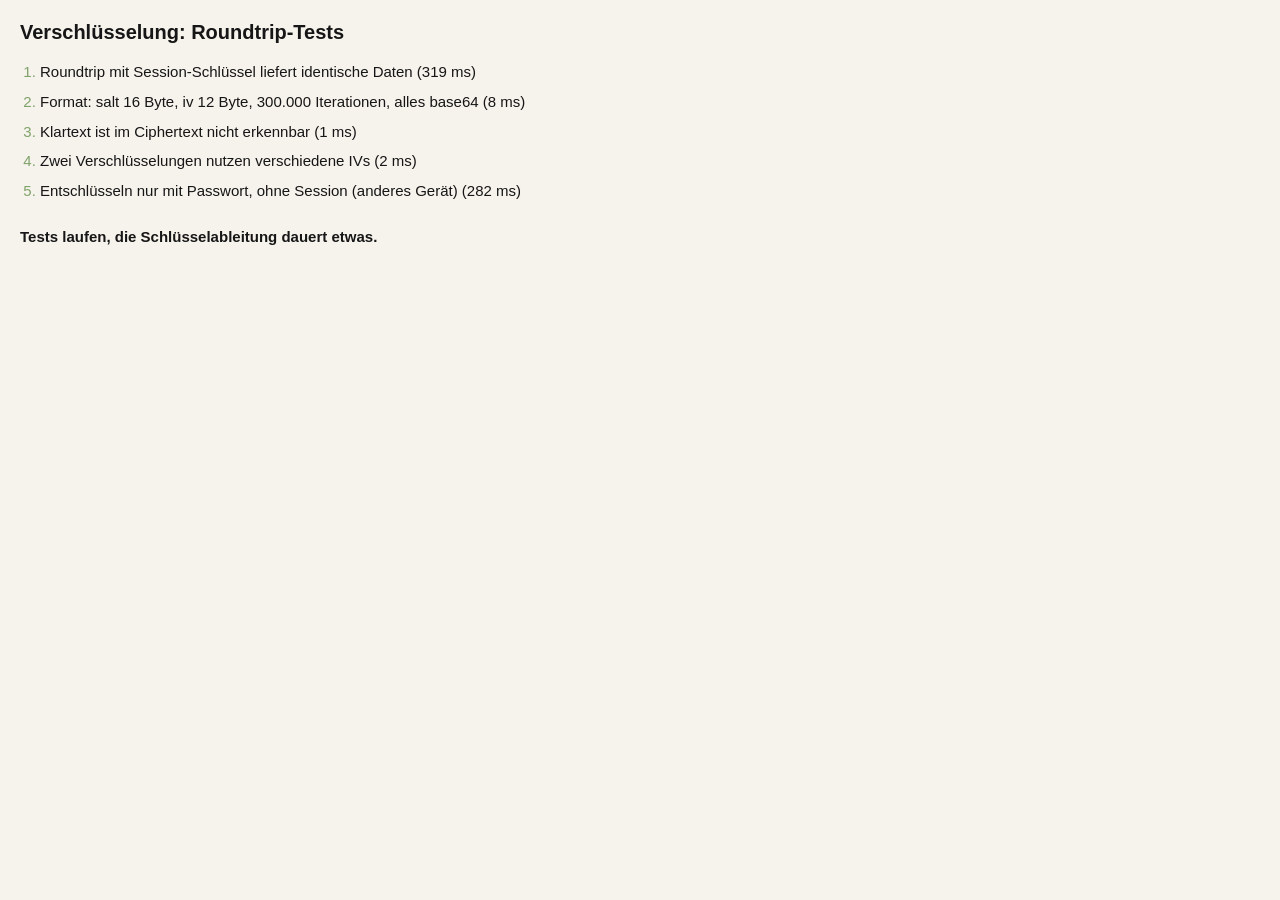
==== test.html @ 1232a6d8 "Datenschicht, verschlüsselte Sicherung und personenneutrales Profil - db.js: IndexedDB healthapp v1 " ====
<!doctype html>
<html lang="de">
<head>
  <meta charset="utf-8">
  <meta name="viewport" content="width=device-width, initial-scale=1">
  <title>Tests · Health</title>
  <!-- Nur lokal: wird vom Deploy-Workflow nicht veröffentlicht -->
  <link rel="stylesheet" href="css/tokens.css">
  <link rel="stylesheet" href="css/base.css">
  <style>
    body { padding: 20px; }
    h1 { margin-bottom: 16px; }
    ol { padding-left: 20px; display: grid; gap: 8px; }
    .ok::marker { color: var(--salbei-to); }
    .fail::marker, .fail { color: #C2334D; }
    .summary { margin-top: 24px; font-weight: 600; }
  </style>
</head>
<body>
  <h1>Verschlüsselung: Roundtrip-Tests</h1>
  <ol id="results"></ol>
  <p class="summary" id="summary">Tests laufen, die Schlüsselableitung dauert etwas.</p>

  <script type="module">
    import * as vault from './js/crypto.js';
    import { httpErrorMessage } from './js/sync.js';

    const results = document.getElementById('results');
    const tests = [];
    const test = (name, fn) => tests.push({ name, fn });
    const assert = (condition, message) => { if (!condition) throw new Error(message); };
    const rejects = async (promise, message) => {
      try { await promise; } catch { return; }
      throw new Error(message);
    };

    const sample = {
      version: 1,
      exportedAt: '2026-09-28T12:00:00.000Z',
      stores: {
        checkins: [{ id: 'a1', date: '2026-09-28', cycleDay: null, energy: 4, pain: 2, painLeftSide: true, note: 'Rücken müde, Übelkeit weg. ÄÖÜß €' }],
        settings: [{ key: 'reminderTimes', value: ['08:00', '20:30'] }],
      },
    };
    const PASSWORD = 'richtig-langes Testpasswort 123';

    test('Roundtrip mit Session-Schlüssel liefert identische Daten', async () => {
      await vault.unlock(PASSWORD);
      const payload = await vault.encrypt(sample);
      const back = await vault.decrypt(payload);
      assert(JSON.stringify(back) === JSON.stringify(sample), 'Daten weichen ab');
    });

    test('Format: salt 16 Byte, iv 12 Byte, 300.000 Iterationen, alles base64', async () => {
      const payload = await vault.encrypt(sample);
      assert(vault.fromBase64(payload.salt).length === 16, 'Salt-Länge falsch');
      assert(vault.fromBase64(payload.iv).length === 12, 'IV-Länge falsch');
      assert(payload.iterations === 300000, 'Iterationen falsch');
      assert(/^[A-Za-z0-9+/]+=*$/.test(payload.ciphertext), 'Ciphertext ist kein base64');
    });

    test('Klartext ist im Ciphertext nicht erkennbar', async () => {
      const payload = await vault.encrypt(sample);
      const raw = new TextDecoder('latin1').decode(vault.fromBase64(payload.ciphertext));
      assert(!raw.includes('Rücken') && !raw.includes('reminderTimes') && !JSON.stringify(payload).includes('checkins'), 'Klartext sichtbar');
    });

    test('Zwei Verschlüsselungen nutzen verschiedene IVs', async () => {
      const a = await vault.encrypt(sample);
      const b = await vault.encrypt(sample);
      assert(a.iv !== b.iv && a.ciphertext !== b.ciphertext, 'IV wiederverwendet');
    });

    test('Entschlüsseln nur mit Passwort, ohne Session (anderes Gerät)', async () => {
      const payload = await vault.encrypt(sample);
      vault.lock();
      const back = await vault.decrypt(payload, PASSWORD);
      assert(back.stores.checkins[0].note === sample.stores.checkins[0].note, 'Umlaute oder Inhalt kaputt');
    });

    test('Falsches Passwort wird abgelehnt', async () => {
      await vault.unlock(PASSWORD);
      const payload = await vault.encrypt(sample);
      await rejects(vault.decrypt(payload, 'falsches Passwort'), 'Falsches Passwort akzeptiert');
    });

    test('Manipulierter Ciphertext wird abgelehnt', async () => {
      const payload = await vault.encrypt(sample);
      const bytes = vault.fromBase64(payload.ciphertext);
      bytes[5] ^= 0xff;
      await rejects(vault.decrypt({ ...payload, ciphertext: vault.toBase64(bytes) }), 'Manipulation nicht erkannt');
    });

    test('Ohne Session und ohne Passwort gibt es keinen Zugriff', async () => {
      const payload = await vault.encrypt(sample);
      vault.lock();
      await rejects(vault.encrypt(sample), 'Verschlüsseln ohne Schlüssel möglich');
      await rejects(vault.decrypt(payload), 'Entschlüsseln ohne Schlüssel möglich');
    });

    test('Leeres Passwort wird abgelehnt', async () => {
      await rejects(vault.deriveKey('', vault.randomBytes(16)), 'Leeres Passwort akzeptiert');
    });

    test('Große Daten (etwa 3 MB) überstehen den Roundtrip', async () => {
      await vault.unlock(PASSWORD);
      const big = { stores: { workouts: Array.from({ length: 20000 }, (_, i) => ({ id: `w${i}`, date: '2026-09-28', sets: [{ exerciseId: 'kniebeuge', setNo: 1, weight: 42.5, reps: 10, rpe: 7, note: 'gut' }] })) } };
      const back = await vault.decrypt(await vault.encrypt(big));
      assert(back.stores.workouts.length === 20000 && back.stores.workouts[19999].id === 'w19999', 'Große Daten beschädigt');
    });

    test('HTTP 401 und 403 ergeben die Token-Meldung', async () => {
      assert(httpErrorMessage(401) === 'Token ungültig oder abgelaufen.', '401 falsch');
      assert(httpErrorMessage(403) === 'Token ungültig oder abgelaufen.', '403 falsch');
    });

    let passed = 0;
    for (const { name, fn } of tests) {
      const item = document.createElement('li');
      const started = performance.now();
      try {
        await fn();
        passed++;
        item.className = 'ok';
        item.textContent = `${name} (${Math.round(performance.now() - started)} ms)`;
      } catch (error) {
        item.className = 'fail';
        item.textContent = `${name}: ${error.message}`;
      }
      results.append(item);
    }
    vault.lock();
    const summary = document.getElementById('summary');
    summary.textContent = `${passed} von ${tests.length} Tests bestanden`;
    summary.classList.toggle('fail', passed !== tests.length);
    window.testResult = { passed, total: tests.length };
  </script>
</body>
</html>
---- css/tokens.css ----
/* Design-Tokens: einzige Quelle für Farben, Typografie, Raster und Bewegung */

@font-face {
  font-family: "Inter";
  src: url("../assets/fonts/inter-latin-wght-normal.woff2") format("woff2");
  font-weight: 100 900;
  font-style: normal;
  font-display: swap;
}

:root {
  /* Grundfarben */
  --color-bg: #F6F2EC;
  --color-text: #161616;
  --color-text-secondary: #6F6A63;
  --color-line: #E3DDD3;

  /* Akzentverläufe: jeweils Start- und Endfarbe */
  --sonne-from: #FFB347;
  --sonne-to: #FF6A3D;
  --zitrone-from: #F7E463;
  --zitrone-to: #FFD23F;
  --himmel-from: #8BB8FF;
  --himmel-to: #5A8DEE;
  --flieder-from: #C9B8FF;
  --flieder-to: #9A8CFF;
  --salbei-from: #B7D3A8;
  --salbei-to: #7FA36A;
  --rose-from: #FFB3C7;
  --rose-to: #FF7A9E;

  /* Fertige radiale Verläufe */
  --gradient-sonne: radial-gradient(circle, var(--sonne-from) 0%, var(--sonne-to) 70%);
  --gradient-zitrone: radial-gradient(circle, var(--zitrone-from) 0%, var(--zitrone-to) 70%);
  --gradient-himmel: radial-gradient(circle, var(--himmel-from) 0%, var(--himmel-to) 70%);
  --gradient-flieder: radial-gradient(circle, var(--flieder-from) 0%, var(--flieder-to) 70%);
  --gradient-salbei: radial-gradient(circle, var(--salbei-from) 0%, var(--salbei-to) 70%);
  --gradient-rose: radial-gradient(circle, var(--rose-from) 0%, var(--rose-to) 70%);

  /* Blur-Spanne für Verlaufsflecken (Intensität 0 bis 1 wird darauf abgebildet) */
  --blur-min: 40px;
  --blur-max: 80px;

  /* Typografie */
  --font-family: "Inter", -apple-system, BlinkMacSystemFont, "Helvetica Neue", Arial, sans-serif;

  --font-size-number-min: 56px;
  --font-size-number-max: 72px;
  --font-weight-number: 500;
  --letter-spacing-number: -0.02em;

  --font-size-heading: 20px;
  --font-weight-heading: 600;

  --font-size-body: 15px;
  --font-weight-body: 400;
  --line-height-body: 1.45;

  --font-size-label: 12px;
  --letter-spacing-label: 0.08em;

  /* Raster (8 px) */
  --space-1: 8px;
  --space-2: 16px;
  --space-3: 24px;
  --space-4: 32px;
  --space-5: 40px;
  --space-6: 48px;
  --page-margin: 20px;

  /* Formen */
  --radius-card: 20px;
  --radius-control: 16px;
  --line-width: 1px;
  --icon-stroke: 1.5;

  /* Interaktion */
  --tap-min: 44px;
  --duration: 180ms;
  --easing: ease-out;

  /* Layout */
  --header-height: 56px;
  --tabbar-height: 56px;
  --safe-top: env(safe-area-inset-top, 0px);
  --safe-bottom: env(safe-area-inset-bottom, 0px);
  --safe-left: env(safe-area-inset-left, 0px);
  --safe-right: env(safe-area-inset-right, 0px);
}
---- css/base.css ----
/* Grundlagen: Reset, Typografie, Seitenlayout */

*,
*::before,
*::after {
  box-sizing: border-box;
}

html {
  -webkit-text-size-adjust: 100%;
  text-size-adjust: 100%;
  -webkit-tap-highlight-color: transparent;
}

body {
  margin: 0;
  min-height: 100dvh;
  background: var(--color-bg);
  color: var(--color-text);
  font-family: var(--font-family);
  font-size: var(--font-size-body);
  font-weight: var(--font-weight-body);
  line-height: var(--line-height-body);
  -webkit-font-smoothing: antialiased;
  overscroll-behavior-y: none;
}

h1,
h2,
h3,
p {
  margin: 0;
}

h1,
h2 {
  font-size: var(--font-size-heading);
  font-weight: var(--font-weight-heading);
  line-height: 1.25;
}

button {
  font: inherit;
  color: inherit;
  background: none;
  border: 0;
  padding: 0;
  cursor: pointer;
  touch-action: manipulation;
}

a {
  color: inherit;
}

/* hidden muss auch gegen display: flex oder grid gewinnen */
[hidden] {
  display: none !important;
}

:focus-visible {
  outline: 2px solid var(--color-text);
  outline-offset: 2px;
}

/* Hilfsklassen für Typografie */
.number {
  font-size: clamp(var(--font-size-number-min), 18vw, var(--font-size-number-max));
  font-weight: var(--font-weight-number);
  font-variant-numeric: tabular-nums;
  letter-spacing: var(--letter-spacing-number);
  line-height: 1;
}

.label {
  font-size: var(--font-size-label);
  text-transform: uppercase;
  letter-spacing: var(--letter-spacing-label);
  color: var(--color-text-secondary);
}

.secondary {
  color: var(--color-text-secondary);
}

.visually-hidden {
  position: absolute;
  width: 1px;
  height: 1px;
  overflow: hidden;
  clip: rect(0 0 0 0);
  white-space: nowrap;
}

@media (prefers-reduced-motion: reduce) {
  * {
    transition-duration: 0ms !important;
    animation-duration: 0ms !important;
  }
}
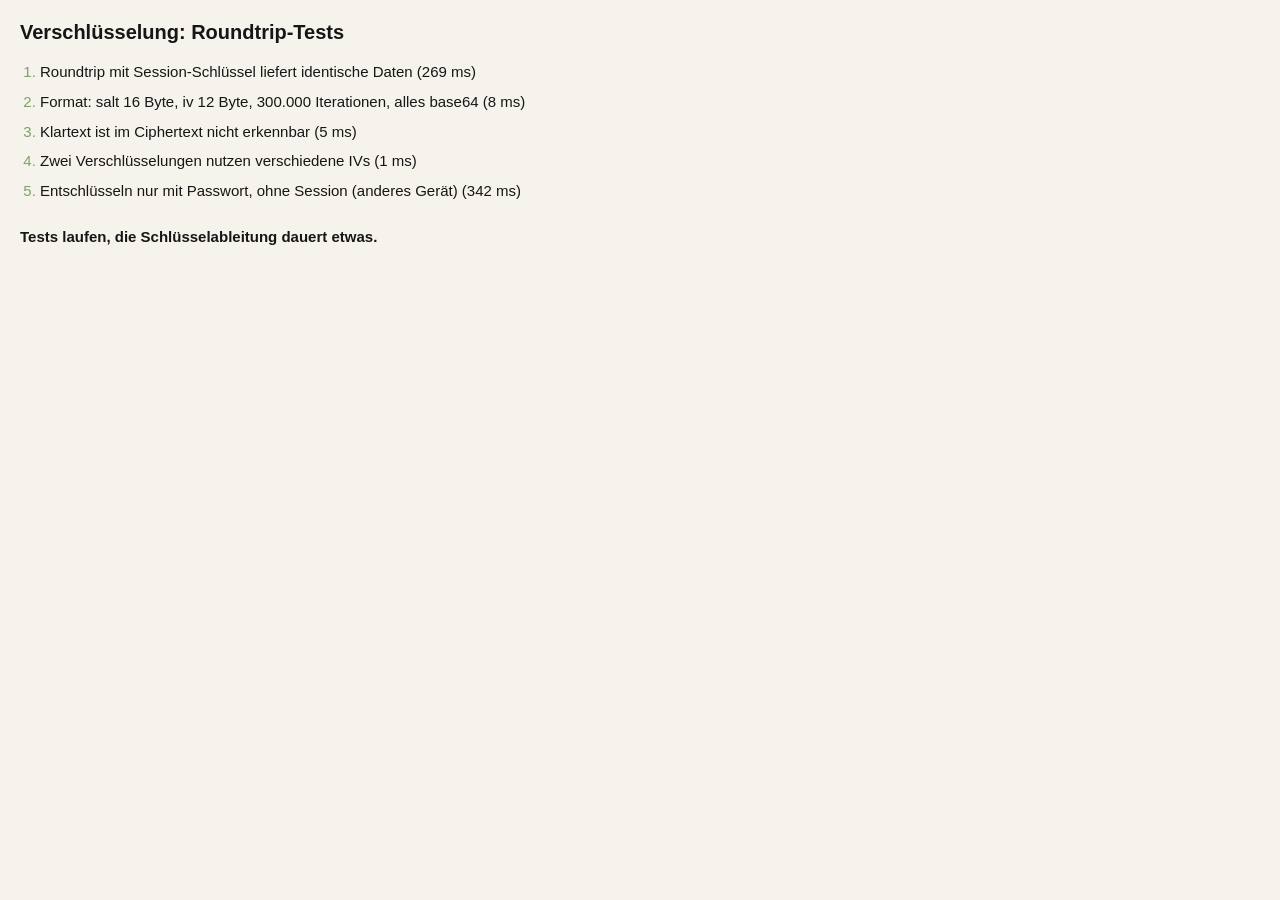
==== commit c52708ce: "Medis-Modul mit Zeitplänen, Startseite und Push-Erinnerungen - js/meds-schedule.js: daily, everyNDay" ====
--- a/test.html
+++ b/test.html
@@ -39,7 +39,7 @@
       exportedAt: '2026-09-28T12:00:00.000Z',
       stores: {
         checkins: [{ id: 'a1', date: '2026-09-28', cycleDay: null, energy: 4, pain: 2, painLeftSide: true, note: 'Rücken müde, Übelkeit weg. ÄÖÜß €' }],
-        settings: [{ key: 'reminderTimes', value: ['08:00', '20:30'] }],
+        settings: [{ key: 'reminderTimes', value: ['08:00', '21:00'] }],
       },
     };
     const PASSWORD = 'richtig-langes Testpasswort 123';
